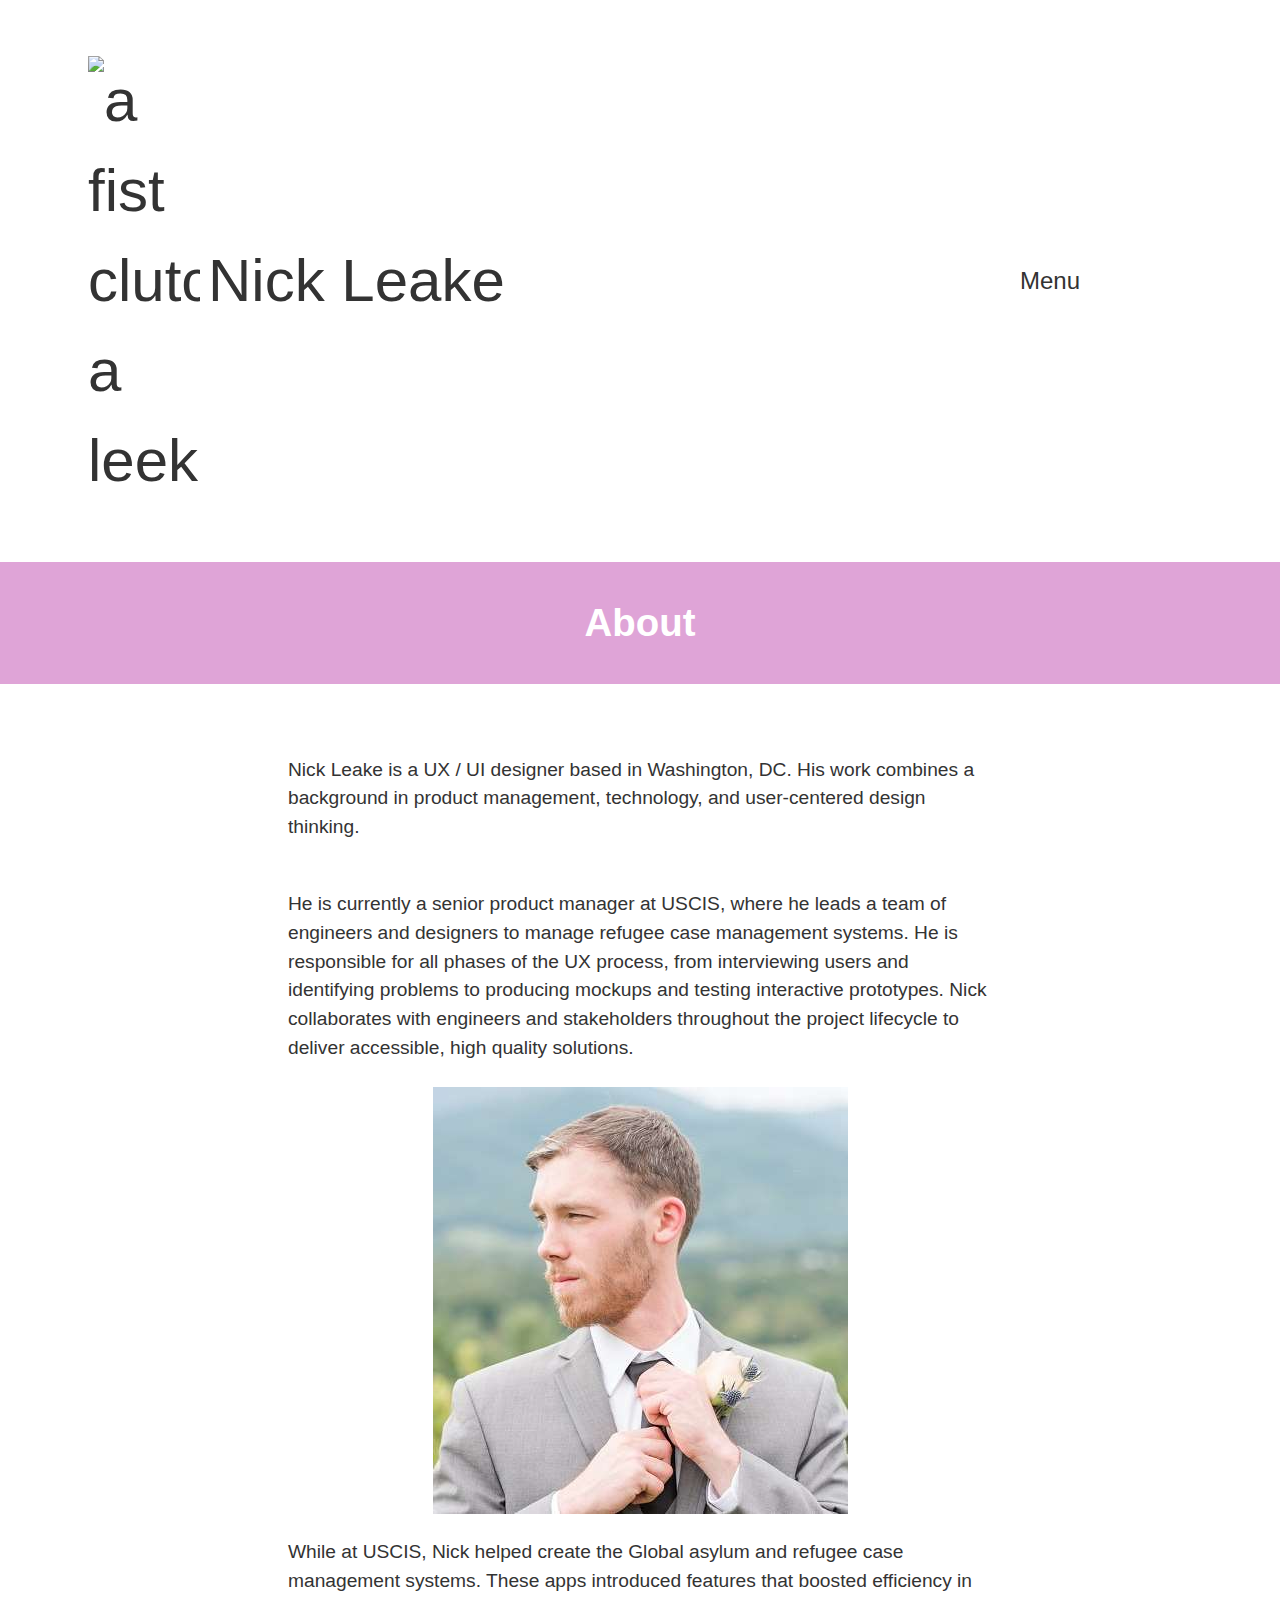
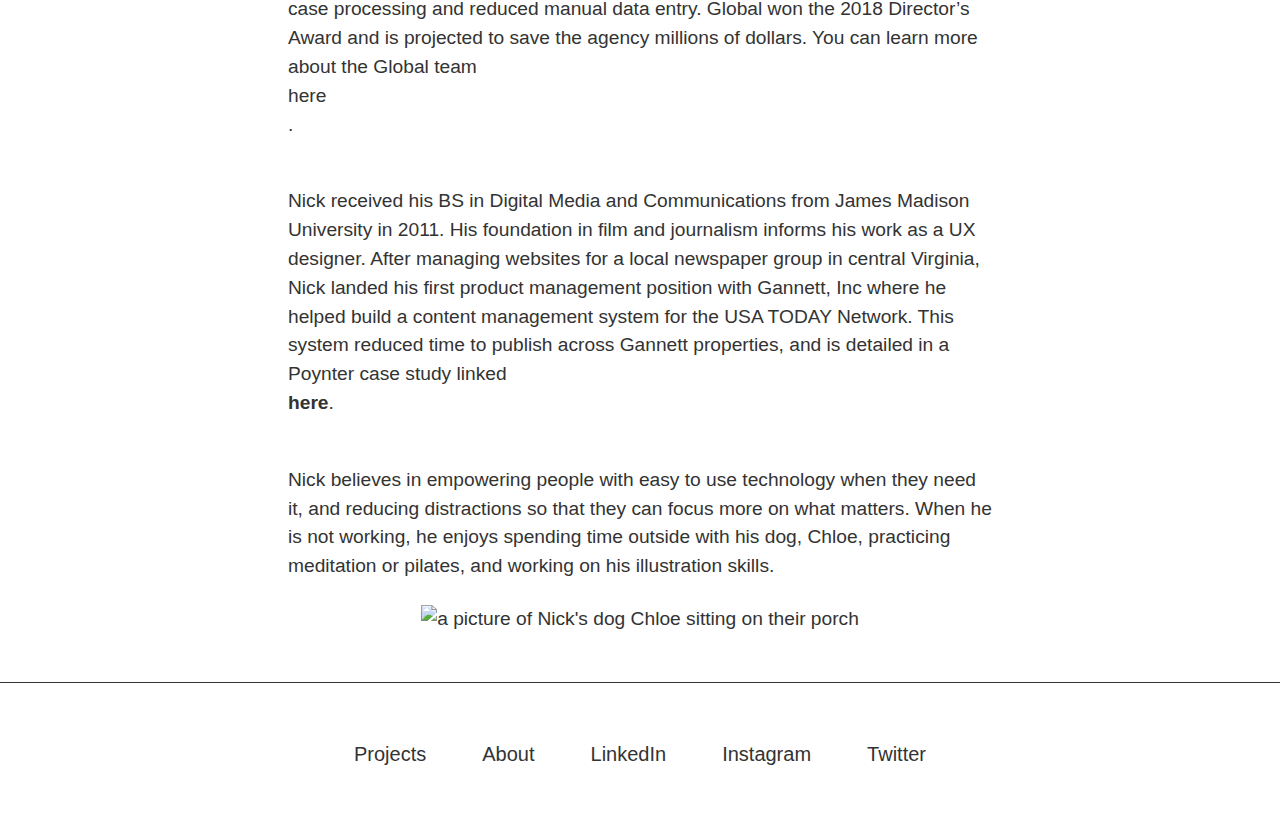
==== about-me.html @ b99ee2f3 "update USCIS experiene with design system figma file, add youtube video of Global team" ====
<html>
  <head>
    <meta charset="UTF-8">
    <meta name="viewport" content="width=device-width, initial-scale=1.0">    <link href="css/style.css" rel="stylesheet">
    <title>Nick Leake: About</title>
  </head>
  <body>
    <nav class="nav">
      <a href="index.html" class="nav__logo"> <img src="images/leek_logo.svg" alt="a fist clutching a leek" id="logo">Nick Leake</a>
      <a href="menu.html" class="menu__link">Menu</a></li>
    </nav>
    <div class="container">
      <h1>About</h1>
      <p class="intro">Nick Leake is a UX / UI designer based in Washington, DC. His work combines a background in product management, technology, and user-centered design thinking.</p>
      <p>He is currently a senior product manager at USCIS, where he leads a team of engineers and designers to manage refugee case management systems. He is responsible for all phases of the UX process, from interviewing users and identifying problems to producing mockups and testing interactive prototypes. Nick collaborates with engineers and stakeholders throughout the project lifecycle to deliver accessible, high quality solutions. </p>
      <div class="project_image"><img src="images/leek.jpg" alt="a photo of Nick on his wedding day."></div>     
      <p>While at USCIS, Nick helped create the Global asylum and refugee case management systems. These apps introduced features that boosted efficiency in case processing and reduced manual data entry. Global won the 2018 Director’s Award and is projected to save the agency millions of dollars. You can learn more about the Global team <a href="https://youtu.be/zfcSZaoCizs">here</a>.</p>
      <p>Nick received his BS in Digital Media and Communications from James Madison University in 2011. His foundation in film and journalism informs his work as a UX designer. After managing websites for a local newspaper group in central Virginia, Nick landed his first product management position with Gannett, Inc where he helped build a content management system for the USA TODAY Network. This system reduced time to publish across Gannett properties, and is detailed in a Poynter case study linked <a href="https://www.poynter.org/reporting-editing/2014/case-study-gannetts-monumental-task-a-content-management-system-for-all/"><strong>here</strong>.</a></p>
      <p>Nick believes in empowering people with easy to use technology when they need it, and reducing distractions so that they can focus more on what matters. When he is not working, he enjoys spending time outside with his dog, Chloe, practicing meditation or pilates, and working on his illustration skills.</p>
      <div class="project_image"><img src="images/chloe.jpg" alt="a picture of Nick's dog Chloe sitting on their porch"></div>
    </div>
        <footer>
          <ul class=footer__nav>
            <li class="footer__link"><a href="projects.html">Projects</a></li>
            <li class="footer__link"><a href="about-me.html">About</a></li>
            <li class="footer__link"><a href="https://www.linkedin.com/in/nickleake/">LinkedIn</a></li>
            <li class="footer__link"><a href="https://www.instagram.com/nleake/">Instagram</a></li>
            <li class="footer__link"><a href="https://twitter.com/nick_leake">Twitter</a></li>
          </ul>
        </footer>
  </body>
</html>
---- css/style.css ----
* {
  box-sizing: border-box;
  margin: 0;
  padding: 0;
}
body {
  font-family: 'Work Sans', arial, sans-serif;
  line-height: 1.5;
  color: #333333;
}
a { 
  text-decoration: none;
  color: #333;
  display: block;
}
img{
  display:block;
  max-width: 100%;
}

/* Navigation */
.nav {
  font-family: Futura, Arial, Helvetica, sans-serif;
  padding: 3rem 5rem;
  display: flex;
  align-items: center;
  justify-content: space-between;
}
.menu__link {
  font-size: 1.5rem;
  list-style-type: none;
  padding-right: 5em; 
}
.menu__link:hover {
  color: #DFA4D7;
  text-decoration: underline;
}
.nav__logo {
  font-size: 3.75rem;
  display: flex;
  align-items: center;
}
#logo {
  max-width: 8rem;
  padding: .5rem;
}
/* Banner Styles */
.banner {
  display: flex;
  flex-wrap: wrap-reverse;
  justify-content: space-around;
  align-items: center;
  background-color: #DFA4D7;
  font-size: 1.25rem;
}
.banner__photo { 
  max-width: 50%;
}
.banner_photo > img {
  border-radius: 15px;
}
.banner__intro {
  margin: 3em 0;
  max-width: 35vh;
}
.banner__intro > h1 { 
  font-family: Futura, Arial, Helvetica, sans-serif;
  font-size: 3em;
  letter-spacing: .025em;
  padding-bottom: .5em;
}
.special {
  color: white;
  font-style: italic;
}

/* Banner and Form Buttons */
button { 
  outline: none;
  border: none;
  cursor: pointer;
  position: relative;
  display: block;
  max-width: 300px;
  border-radius: .25em;
  background-color: #2A3141;
  color: white;
  font-size: 16px;
  padding: 1em 2em;
  text-align: center;
  letter-spacing: 2px;
  box-shadow: 0px 3px 4px rgba(0, 0, 0, 0.4); 
}
button:hover { 
  box-shadow: 0px 1px 4px rgba(0, 0, 0, 0.4);
  top: 2px;
}
button:active {
  box-shadow: none;
  top: 6px;
}
.banner__btn { 
  width: 250;
  outline: none;
  border: none;
  cursor: pointer;
  position: relative;
  margin-top: 1.5em;
  border-radius: .25em;
  background-color: #2A3141;
  color: white;
  font-size: 1rem;
  padding: 1em 2em;
  text-align: center;
  letter-spacing: 2px;
  box-shadow: 0px 3px 4px rgba(0, 0, 0, 0.4); 
}
.banner__btn:hover { 
  box-shadow: 0px 1px 4px rgba(0, 0, 0, 0.4);
  top: 2px;
}
.banner__btn:active {
  box-shadow: none;
  top: 6px;
}

/* Project Cards */
.section {
  display: grid;
  place-items: center;
}
.section__header {
  font-size: 3rem;
  padding: 5rem;
}
.card-set {
  display: flex;
  flex-flow: row wrap;
  justify-content: center;
}
article.card {
  margin: 0 3rem 5rem 3rem;
  padding: 1.5rem;
  flex: 0 1 400px;
}
article.card img {
  object-fit: cover;
  max-width: 100%;
  border-radius: 10px;
}
article.card > a:hover {
  color: #DFA4D7;
}
.card__header {
  font-family: 'Futura', Arial, Helvetica, sans-serif;
  font-size: 1.5em;
  font-weight: 300;
  margin: .75em 0;
  text-transform: uppercase;
}

/* Contact Form */
.contact-description > p {
  max-width: 550px;
  padding: 0 5rem;
}
#contactForm {
  display: flex;
  flex-direction: column;
  font-size: 2.5rem;
  margin-top: 5rem;
}

#contactForm > label {
  font-family: Futura, sans-serif;
}

input, textarea {
  background-color: #D4D6D4;
  border-radius: 3px;
  padding: 1em;
  margin-bottom: 2em;
  border: none;
  min-width: 300px;
  max-width: 800px;
  font-family: 'Work Sans', arial, sans-serif;
}

/* Footer */
footer {
  margin-top: 3rem;
  border-top: 1px solid #333;
  display: grid;
  place-items: center;
}
.footer__nav {
  display: flex;
  flex-wrap: wrap;
  font-size: 1em;
}
.footer__nav > li {
  list-style-type: none;
  font-size: 1.25rem;
  padding: 2rem 1.75rem;
  flex: 1 1 auto;
  text-align: left;
}

li > a:hover {
  color: #DFA4D7;
  text-decoration: underline;
}

/* Projects Page */
.grid-section {
  box-shadow: 0px 1px 4px rgba(0, 0, 0, 0.4);
}
.grid-section > h2 {
  background-color: #DFA4D7;
  color: white;
  padding: 2rem 0;
  text-align: center;
  margin-bottom: 5rem;
}
.grid-section > .card-set {
  padding: 0 2rem;
}
.project__image {
  max-width: 95%;
  margin: 2rem 0; 
}

/* Article Page Styles */
.container {
  display: flex;
  flex-direction: column;
  justify-content: center;
  align-items: center;
  font-size: 1.2rem;
}
.container > h1 {
  background-color: #DFA4D7;
  color: white;
  padding: 2rem 0;
  text-align: center;
  margin-bottom: 3rem;
  width: 100%;
}
.container > h2 {
  margin-top: 3rem;
}
.container > p, ul {
  padding: 1.5rem 3rem;
  max-width: 800px;
}
.project-details > li {
  list-style-type: none;
  padding:1.2em 0;
}
.my-role {
  background-color: #DFA4D7;
  color: white;
  border-radius: 10px;
  margin-top: .5rem;
  font-family: Futura, sans-serif;
  box-shadow: 0px 1px 4px rgba(0, 0, 0, 0.4);
  padding: 3rem;
}
.my-role > li {
  padding: .75em 0;
}
.project-nav {
  align-self: flex-end;
  color: #2A3141;
  text-decoration: underline;
  margin: 4em 25vw;
}
.active {
  border-bottom: 6px solid #DFA4D7;
}

/* MENU */
#menu {
  max-width: 33em;
  margin: 0 auto;
  padding: 1em;
  font-size: 1.5em;
}
.menu > li {
  padding-bottom: 1rem;
}
.screen-reader-text {
  border: 0;
  clip: rect(1px,1px,1px,1px);
  clip-path: inset(50%);
  height: 1px;
  margin: -1px;
  overflow: hidden;
  padding: 0;
  position: absolute !important;
  width: 1px;
  word-wrap: normal !important;
}

/* MEDIA QUERIES */
@media (max-width: 700px) {
  .container {
    padding: 0;
  }
  .container > p, ul {
    max-width: 90%;
  }
  #cat {
    padding-top: 2rem;
  }
}
@media (max-width: 600px) {
  .nav {
    padding: 2rem;
  }
  .nav__logo {
    font-size: 1.8rem;
  }
  .menu__link {
    font-size: 1rem;
    position: relative;
    padding: 0;
    align-self: flex-start;
  }
  .banner__photo { 
    max-width: 80%;
  }
}
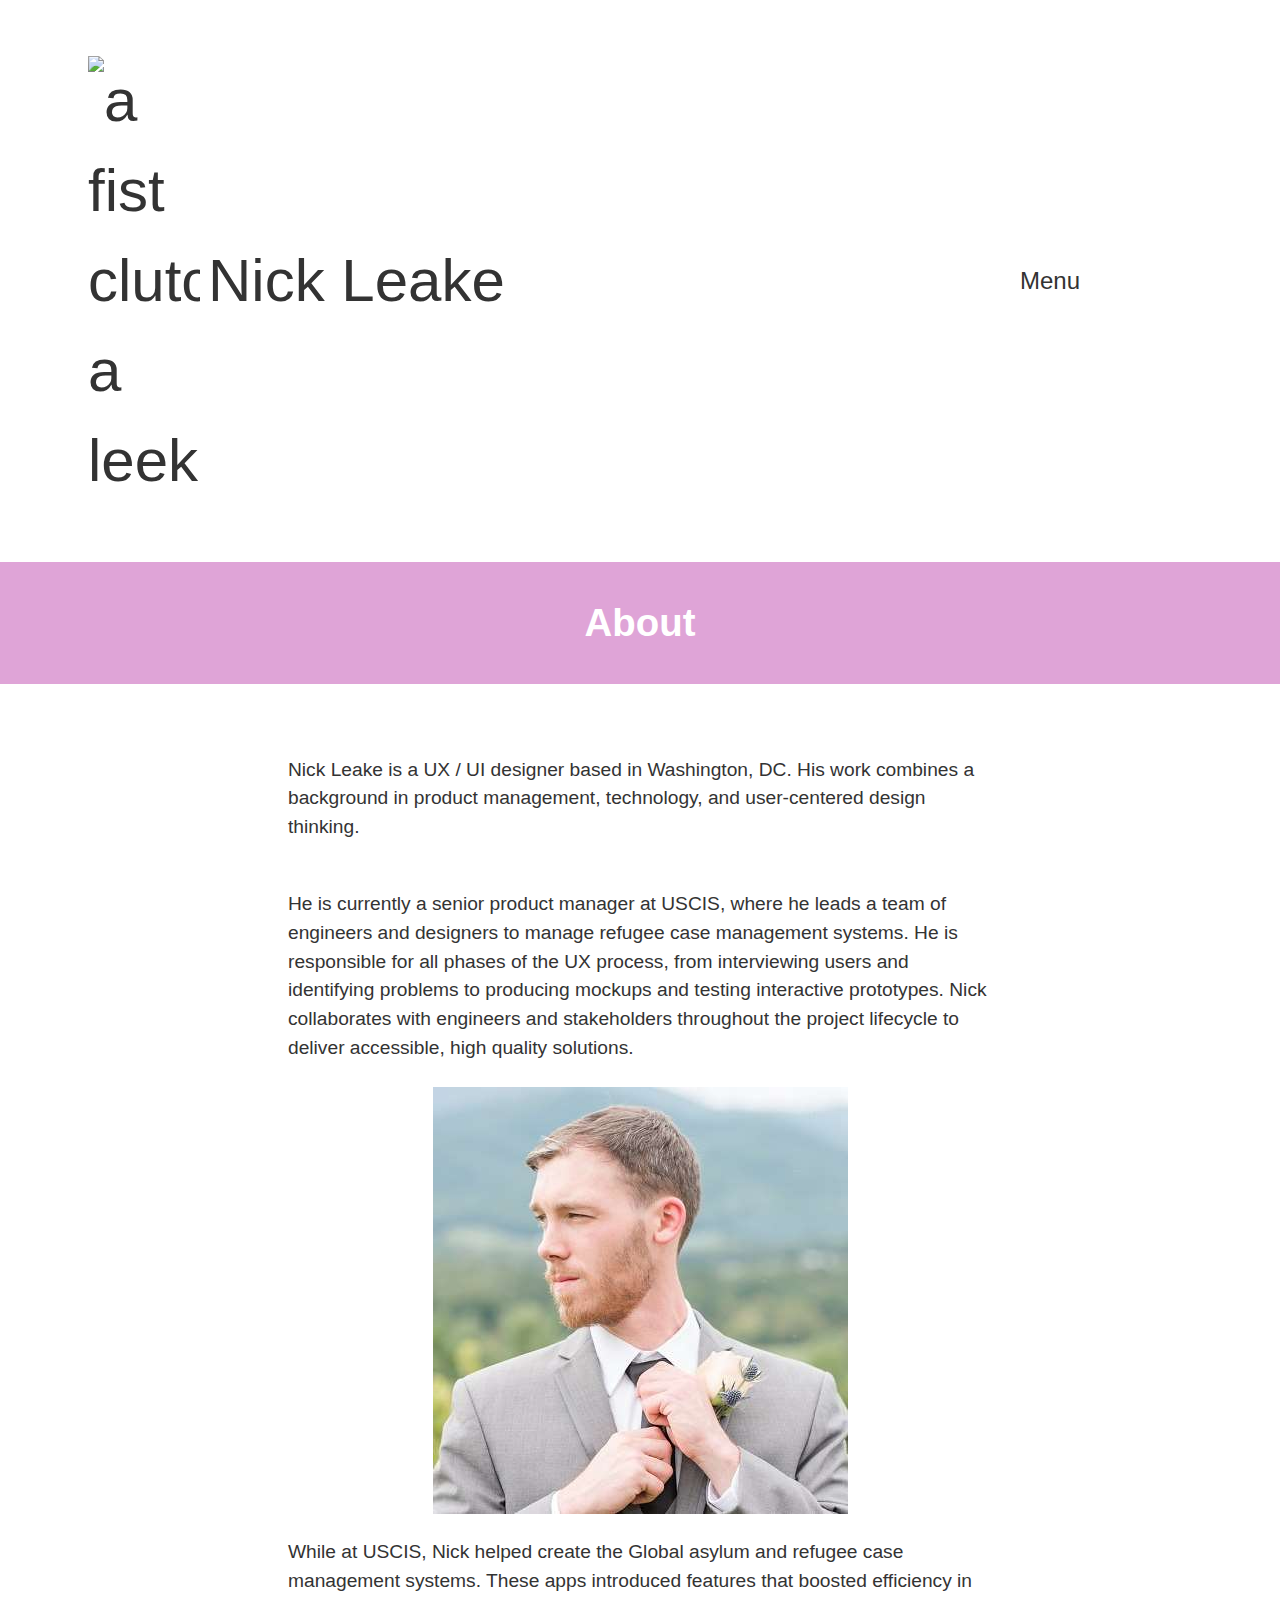
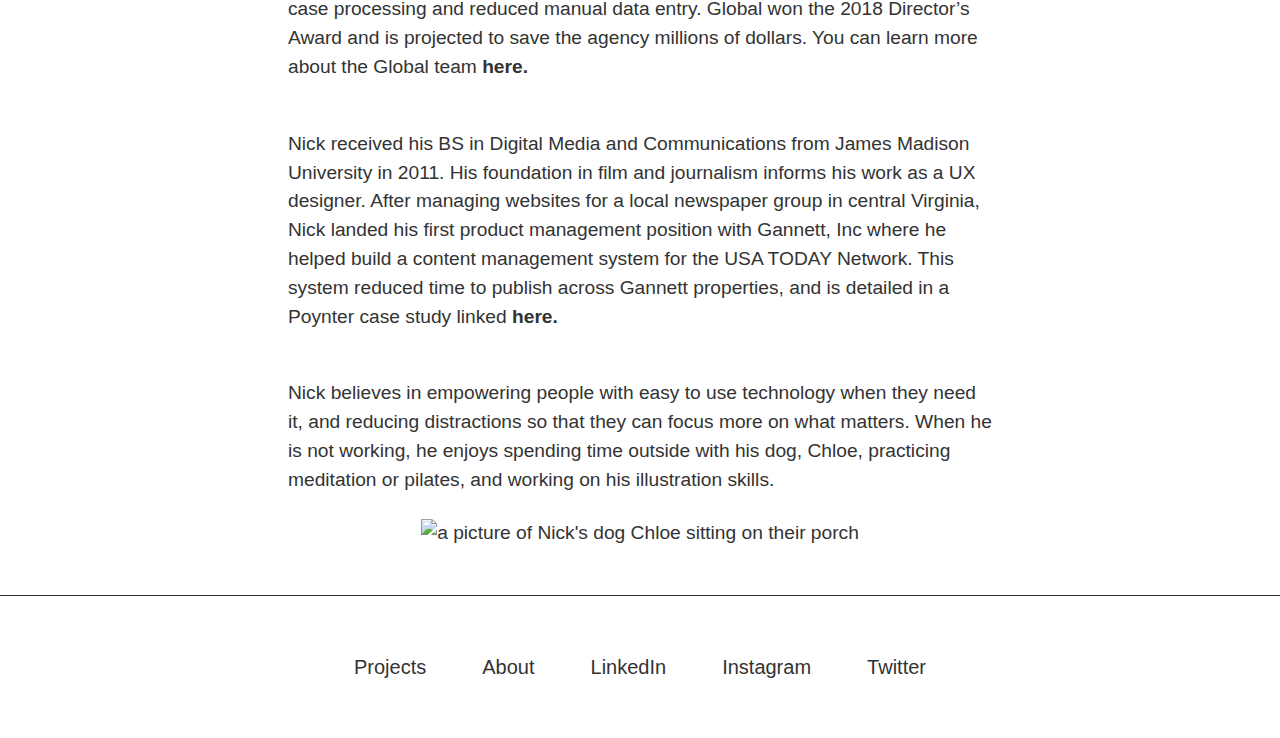
==== commit 1ba95ca6: "update with figma embeds" ====
--- a/about-me.html
+++ b/about-me.html
@@ -14,8 +14,8 @@
       <p class="intro">Nick Leake is a UX / UI designer based in Washington, DC. His work combines a background in product management, technology, and user-centered design thinking.</p>
       <p>He is currently a senior product manager at USCIS, where he leads a team of engineers and designers to manage refugee case management systems. He is responsible for all phases of the UX process, from interviewing users and identifying problems to producing mockups and testing interactive prototypes. Nick collaborates with engineers and stakeholders throughout the project lifecycle to deliver accessible, high quality solutions. </p>
       <div class="project_image"><img src="images/leek.jpg" alt="a photo of Nick on his wedding day."></div>     
-      <p>While at USCIS, Nick helped create the Global asylum and refugee case management systems. These apps introduced features that boosted efficiency in case processing and reduced manual data entry. Global won the 2018 Director’s Award and is projected to save the agency millions of dollars. You can learn more about the Global team <a href="https://youtu.be/zfcSZaoCizs">here</a>.</p>
-      <p>Nick received his BS in Digital Media and Communications from James Madison University in 2011. His foundation in film and journalism informs his work as a UX designer. After managing websites for a local newspaper group in central Virginia, Nick landed his first product management position with Gannett, Inc where he helped build a content management system for the USA TODAY Network. This system reduced time to publish across Gannett properties, and is detailed in a Poynter case study linked <a href="https://www.poynter.org/reporting-editing/2014/case-study-gannetts-monumental-task-a-content-management-system-for-all/"><strong>here</strong>.</a></p>
+      <p>While at USCIS, Nick helped create the Global asylum and refugee case management systems. These apps introduced features that boosted efficiency in case processing and reduced manual data entry. Global won the 2018 Director’s Award and is projected to save the agency millions of dollars. You can learn more about the Global team <a href="https://youtu.be/zfcSZaoCizs"><strong>here.</strong></a></p>
+      <p>Nick received his BS in Digital Media and Communications from James Madison University in 2011. His foundation in film and journalism informs his work as a UX designer. After managing websites for a local newspaper group in central Virginia, Nick landed his first product management position with Gannett, Inc where he helped build a content management system for the USA TODAY Network. This system reduced time to publish across Gannett properties, and is detailed in a Poynter case study linked <a href="https://www.poynter.org/reporting-editing/2014/case-study-gannetts-monumental-task-a-content-management-system-for-all/"><strong>here.</strong></a></p>
       <p>Nick believes in empowering people with easy to use technology when they need it, and reducing distractions so that they can focus more on what matters. When he is not working, he enjoys spending time outside with his dog, Chloe, practicing meditation or pilates, and working on his illustration skills.</p>
       <div class="project_image"><img src="images/chloe.jpg" alt="a picture of Nick's dog Chloe sitting on their porch"></div>
     </div>
--- a/css/style.css
+++ b/css/style.css
@@ -11,7 +11,6 @@
 a { 
   text-decoration: none;
   color: #333;
-  display: block;
 }
 img{
   display:block;
@@ -75,6 +74,10 @@
 }
 
 /* Banner and Form Buttons */
+.btn {
+  display: block;
+  margin-top: 1.25rem;
+}
 button { 
   outline: none;
   border: none;
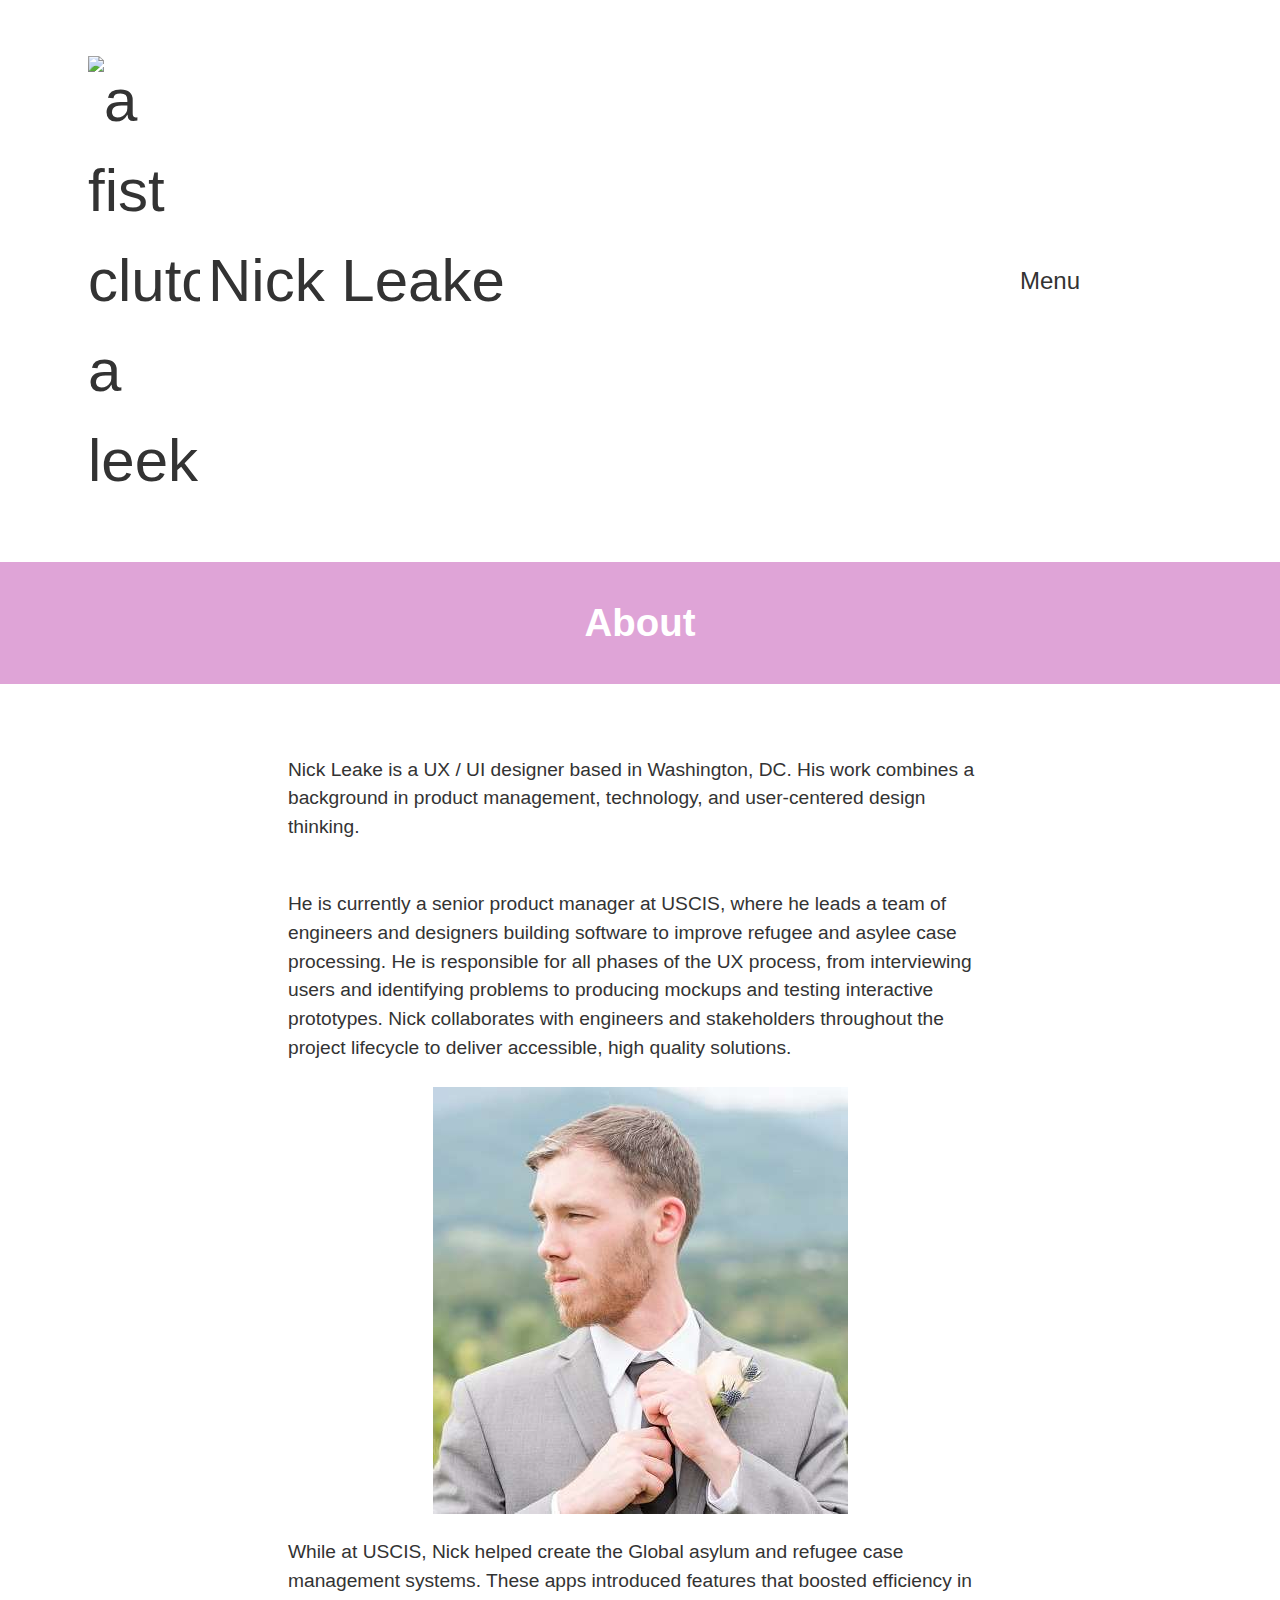
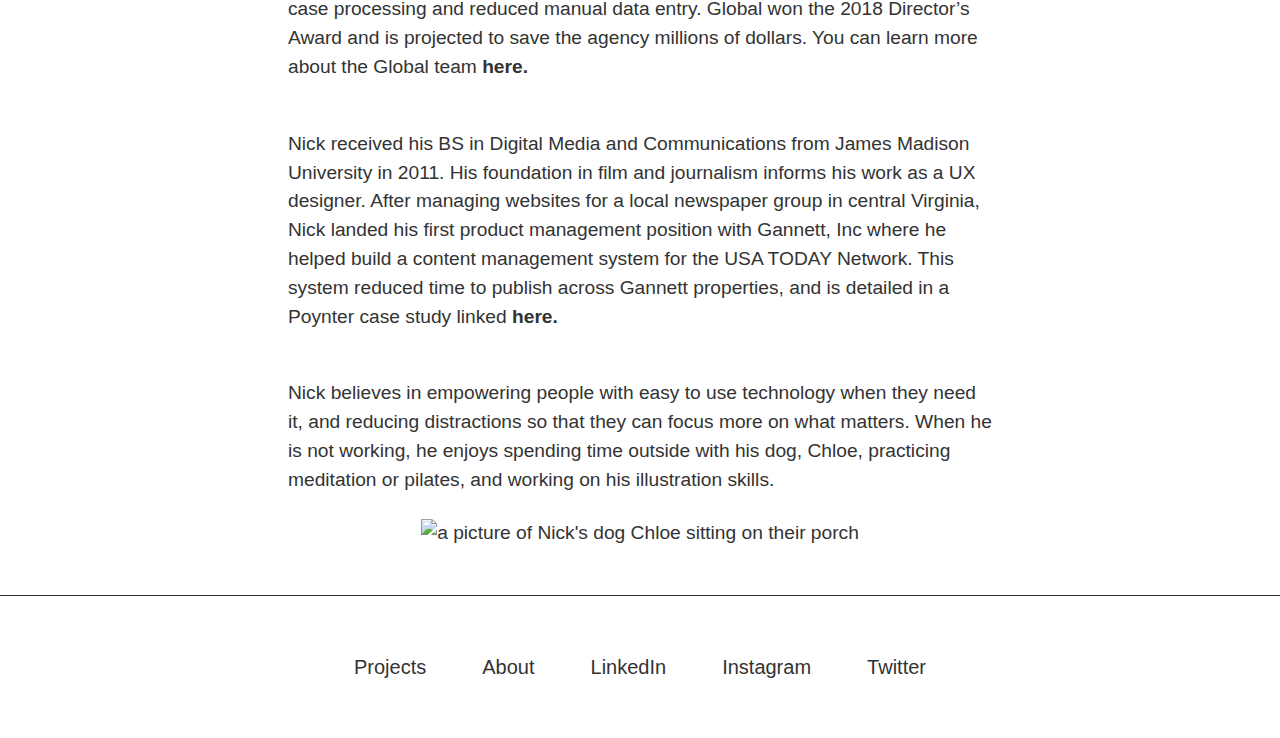
==== commit efb490c3: "update about me and usatoday body text" ====
--- a/about-me.html
+++ b/about-me.html
@@ -12,7 +12,7 @@
     <div class="container">
       <h1>About</h1>
       <p class="intro">Nick Leake is a UX / UI designer based in Washington, DC. His work combines a background in product management, technology, and user-centered design thinking.</p>
-      <p>He is currently a senior product manager at USCIS, where he leads a team of engineers and designers to manage refugee case management systems. He is responsible for all phases of the UX process, from interviewing users and identifying problems to producing mockups and testing interactive prototypes. Nick collaborates with engineers and stakeholders throughout the project lifecycle to deliver accessible, high quality solutions. </p>
+      <p>He is currently a senior product manager at USCIS, where he leads a team of engineers and designers building software to improve refugee and asylee case processing. He is responsible for all phases of the UX process, from interviewing users and identifying problems to producing mockups and testing interactive prototypes. Nick collaborates with engineers and stakeholders throughout the project lifecycle to deliver accessible, high quality solutions. </p>
       <div class="project_image"><img src="images/leek.jpg" alt="a photo of Nick on his wedding day."></div>     
       <p>While at USCIS, Nick helped create the Global asylum and refugee case management systems. These apps introduced features that boosted efficiency in case processing and reduced manual data entry. Global won the 2018 Director’s Award and is projected to save the agency millions of dollars. You can learn more about the Global team <a href="https://youtu.be/zfcSZaoCizs"><strong>here.</strong></a></p>
       <p>Nick received his BS in Digital Media and Communications from James Madison University in 2011. His foundation in film and journalism informs his work as a UX designer. After managing websites for a local newspaper group in central Virginia, Nick landed his first product management position with Gannett, Inc where he helped build a content management system for the USA TODAY Network. This system reduced time to publish across Gannett properties, and is detailed in a Poynter case study linked <a href="https://www.poynter.org/reporting-editing/2014/case-study-gannetts-monumental-task-a-content-management-system-for-all/"><strong>here.</strong></a></p>
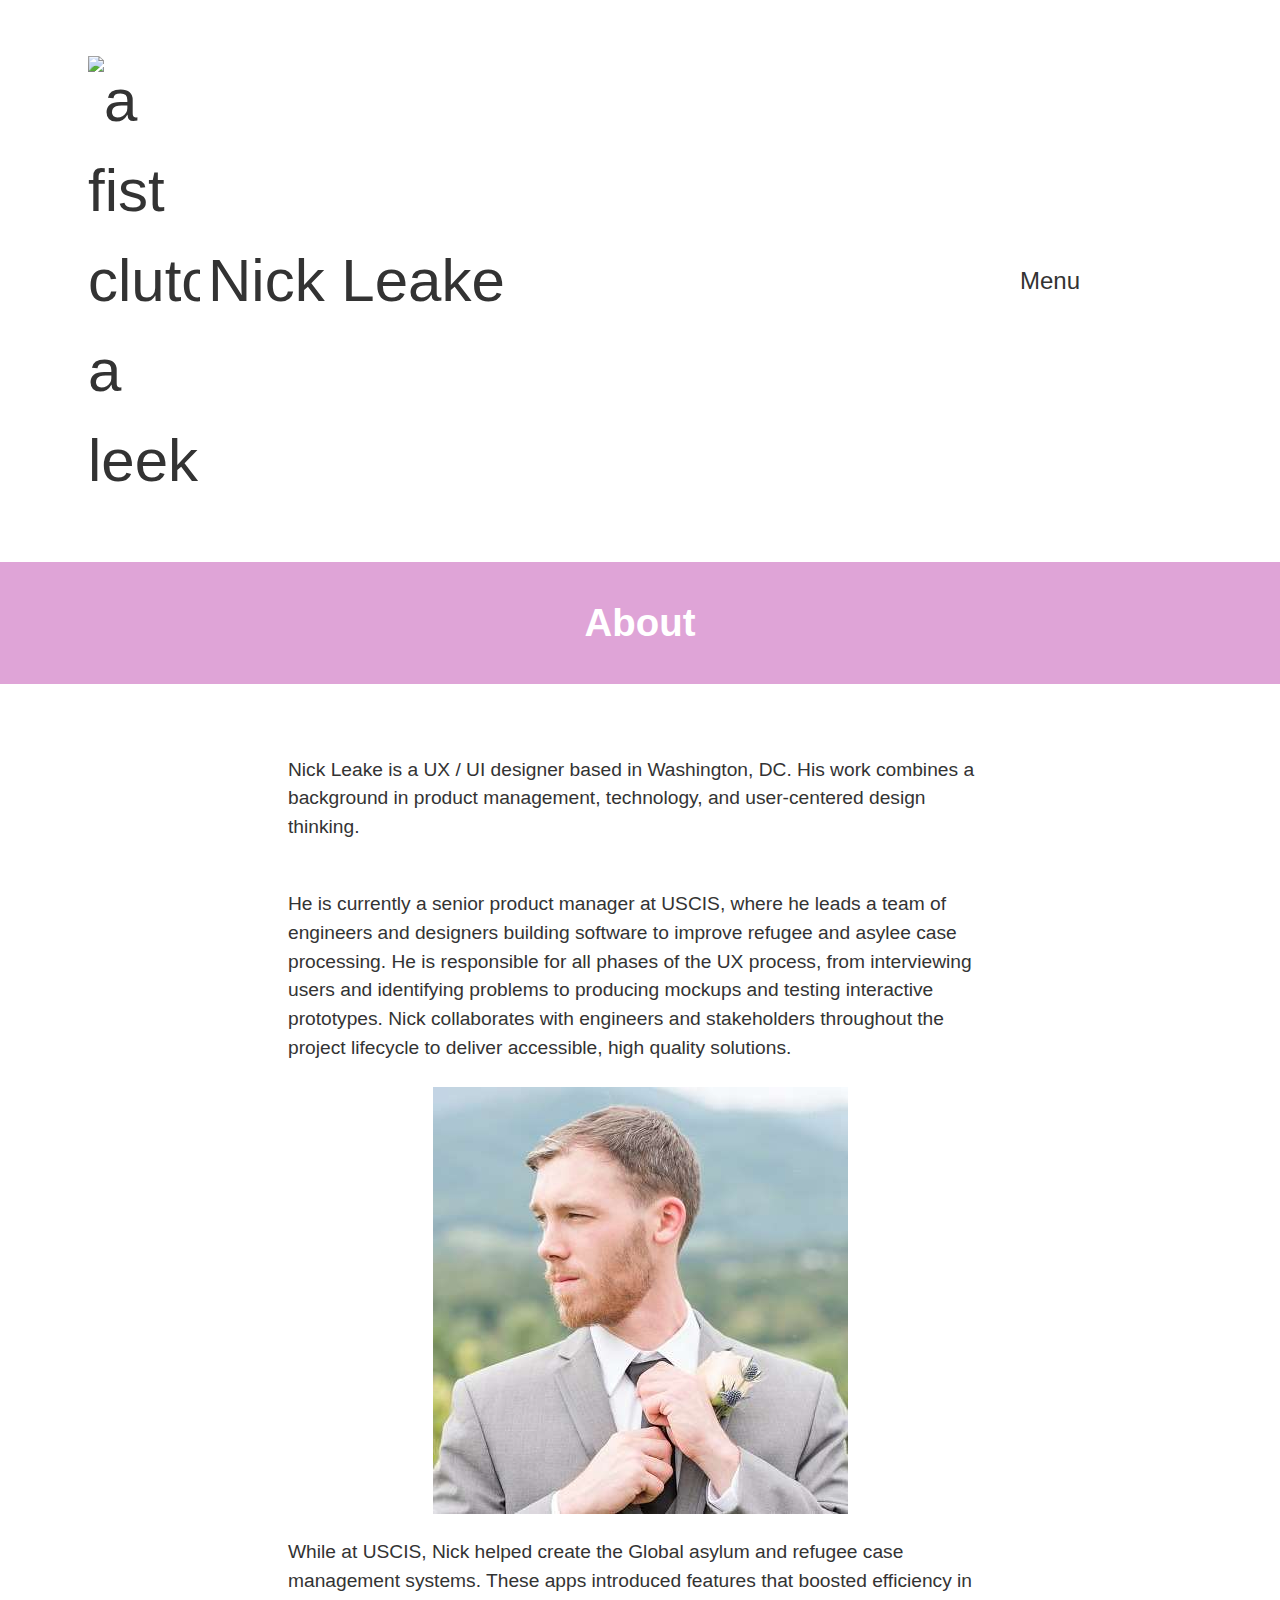
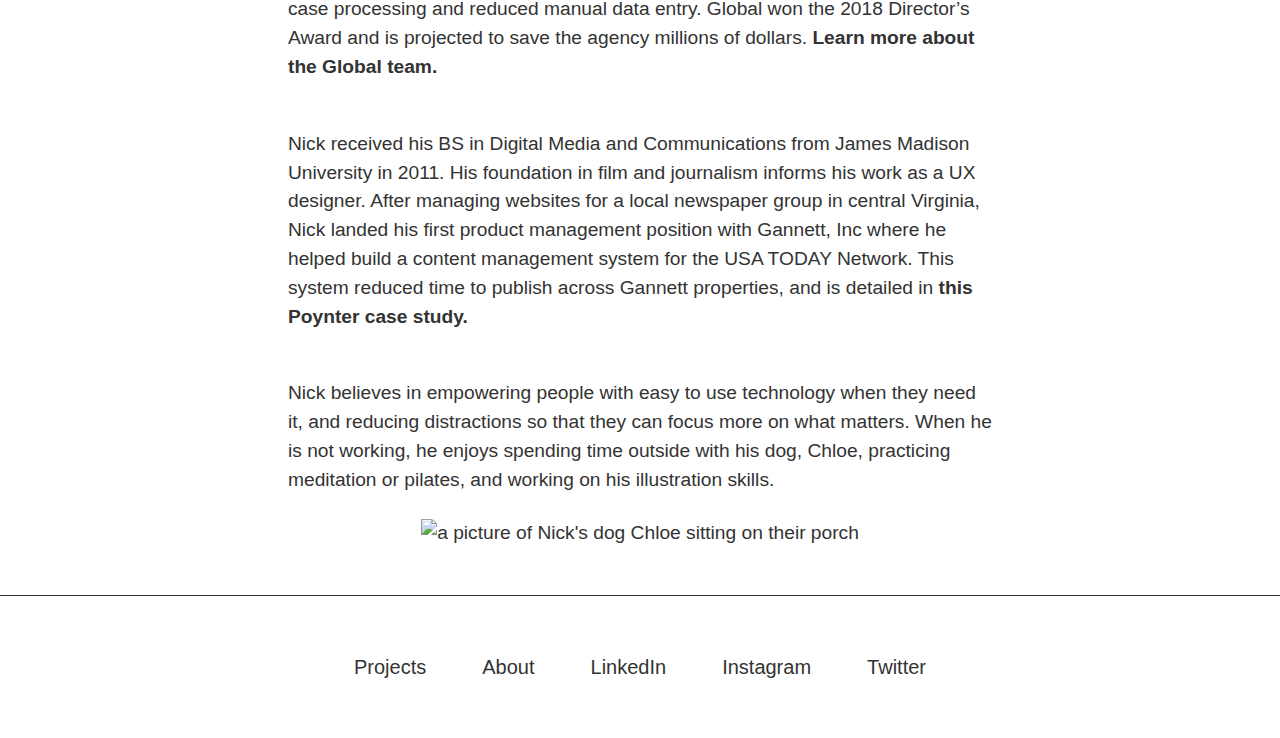
==== commit d034c2a5: "update links on about me to be more accessible." ====
--- a/about-me.html
+++ b/about-me.html
@@ -14,8 +14,8 @@
       <p class="intro">Nick Leake is a UX / UI designer based in Washington, DC. His work combines a background in product management, technology, and user-centered design thinking.</p>
       <p>He is currently a senior product manager at USCIS, where he leads a team of engineers and designers building software to improve refugee and asylee case processing. He is responsible for all phases of the UX process, from interviewing users and identifying problems to producing mockups and testing interactive prototypes. Nick collaborates with engineers and stakeholders throughout the project lifecycle to deliver accessible, high quality solutions. </p>
       <div class="project_image"><img src="images/leek.jpg" alt="a photo of Nick on his wedding day."></div>     
-      <p>While at USCIS, Nick helped create the Global asylum and refugee case management systems. These apps introduced features that boosted efficiency in case processing and reduced manual data entry. Global won the 2018 Director’s Award and is projected to save the agency millions of dollars. You can learn more about the Global team <a href="https://youtu.be/zfcSZaoCizs"><strong>here.</strong></a></p>
-      <p>Nick received his BS in Digital Media and Communications from James Madison University in 2011. His foundation in film and journalism informs his work as a UX designer. After managing websites for a local newspaper group in central Virginia, Nick landed his first product management position with Gannett, Inc where he helped build a content management system for the USA TODAY Network. This system reduced time to publish across Gannett properties, and is detailed in a Poynter case study linked <a href="https://www.poynter.org/reporting-editing/2014/case-study-gannetts-monumental-task-a-content-management-system-for-all/"><strong>here.</strong></a></p>
+      <p>While at USCIS, Nick helped create the Global asylum and refugee case management systems. These apps introduced features that boosted efficiency in case processing and reduced manual data entry. Global won the 2018 Director’s Award and is projected to save the agency millions of dollars. <a href="https://youtu.be/zfcSZaoCizs"><strong>Learn more about the Global team.</strong></a></p>
+      <p>Nick received his BS in Digital Media and Communications from James Madison University in 2011. His foundation in film and journalism informs his work as a UX designer. After managing websites for a local newspaper group in central Virginia, Nick landed his first product management position with Gannett, Inc where he helped build a content management system for the USA TODAY Network. This system reduced time to publish across Gannett properties, and is detailed in <a href="https://www.poynter.org/reporting-editing/2014/case-study-gannetts-monumental-task-a-content-management-system-for-all/"><strong>this Poynter case study.</strong></a></p>
       <p>Nick believes in empowering people with easy to use technology when they need it, and reducing distractions so that they can focus more on what matters. When he is not working, he enjoys spending time outside with his dog, Chloe, practicing meditation or pilates, and working on his illustration skills.</p>
       <div class="project_image"><img src="images/chloe.jpg" alt="a picture of Nick's dog Chloe sitting on their porch"></div>
     </div>
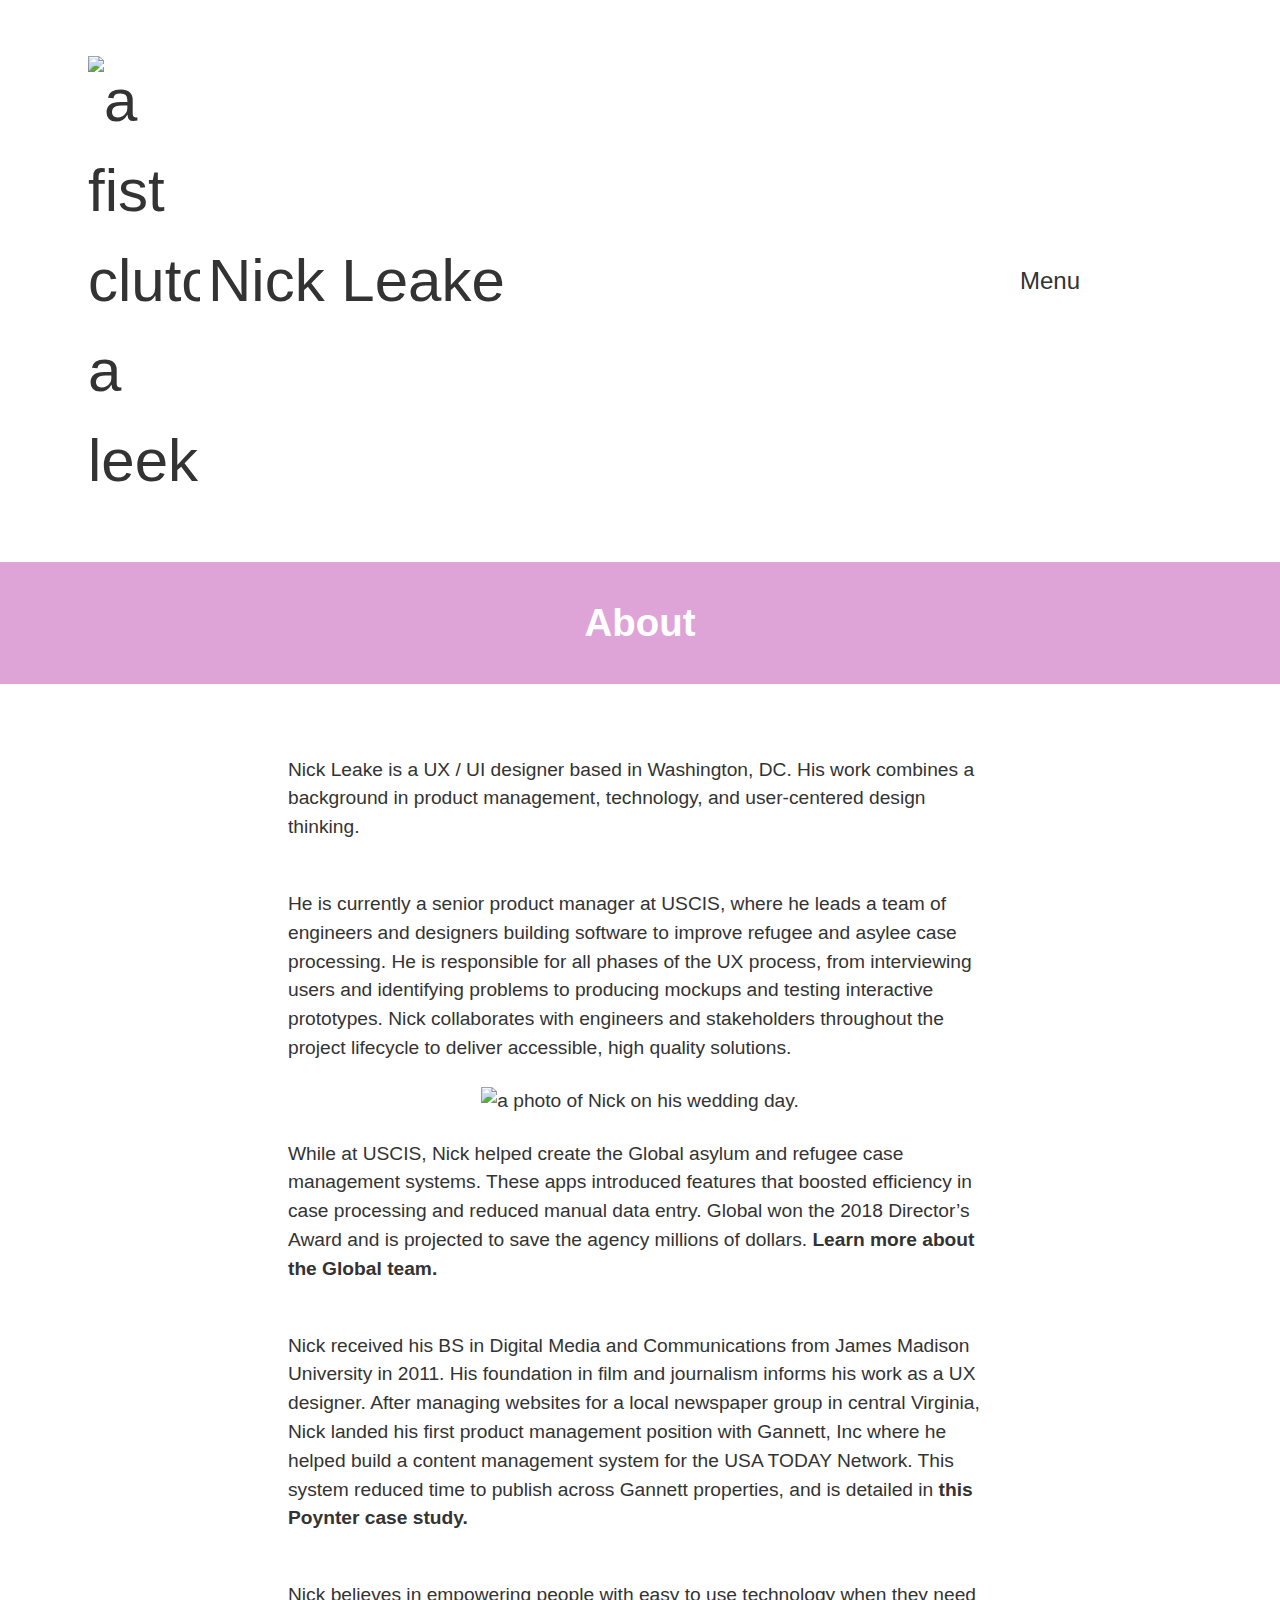
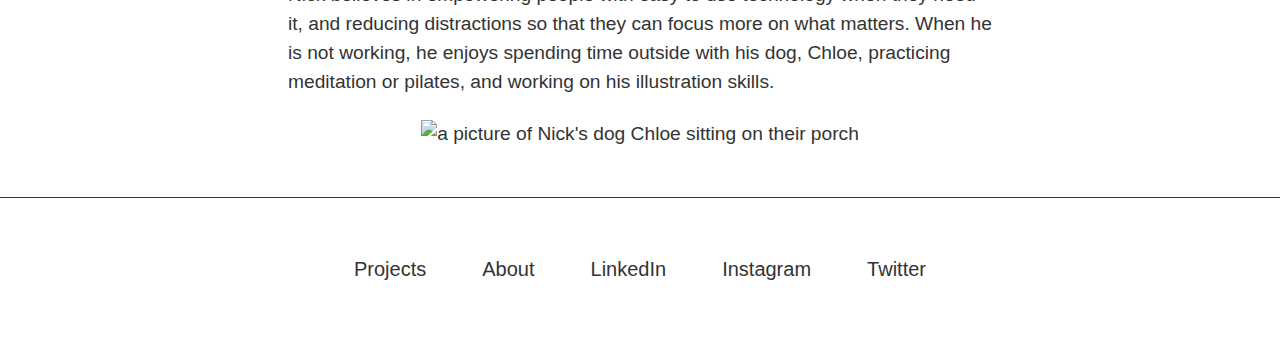
==== commit 41727498: "minified images and added yattapp concept" ====
--- a/about-me.html
+++ b/about-me.html
@@ -13,11 +13,11 @@
       <h1>About</h1>
       <p class="intro">Nick Leake is a UX / UI designer based in Washington, DC. His work combines a background in product management, technology, and user-centered design thinking.</p>
       <p>He is currently a senior product manager at USCIS, where he leads a team of engineers and designers building software to improve refugee and asylee case processing. He is responsible for all phases of the UX process, from interviewing users and identifying problems to producing mockups and testing interactive prototypes. Nick collaborates with engineers and stakeholders throughout the project lifecycle to deliver accessible, high quality solutions. </p>
-      <div class="project_image"><img src="images/leek.jpg" alt="a photo of Nick on his wedding day."></div>     
+      <div class="project_image"><img src="images/leek-min.jpg" alt="a photo of Nick on his wedding day."></div>     
       <p>While at USCIS, Nick helped create the Global asylum and refugee case management systems. These apps introduced features that boosted efficiency in case processing and reduced manual data entry. Global won the 2018 Director’s Award and is projected to save the agency millions of dollars. <a href="https://youtu.be/zfcSZaoCizs"><strong>Learn more about the Global team.</strong></a></p>
       <p>Nick received his BS in Digital Media and Communications from James Madison University in 2011. His foundation in film and journalism informs his work as a UX designer. After managing websites for a local newspaper group in central Virginia, Nick landed his first product management position with Gannett, Inc where he helped build a content management system for the USA TODAY Network. This system reduced time to publish across Gannett properties, and is detailed in <a href="https://www.poynter.org/reporting-editing/2014/case-study-gannetts-monumental-task-a-content-management-system-for-all/"><strong>this Poynter case study.</strong></a></p>
       <p>Nick believes in empowering people with easy to use technology when they need it, and reducing distractions so that they can focus more on what matters. When he is not working, he enjoys spending time outside with his dog, Chloe, practicing meditation or pilates, and working on his illustration skills.</p>
-      <div class="project_image"><img src="images/chloe.jpg" alt="a picture of Nick's dog Chloe sitting on their porch"></div>
+      <div class="project_image"><img src="images/chloe-min.jpg" alt="a picture of Nick's dog Chloe sitting on their porch"></div>
     </div>
         <footer>
           <ul class=footer__nav>
--- a/css/style.css
+++ b/css/style.css
@@ -76,7 +76,7 @@
 /* Banner and Form Buttons */
 .btn {
   display: block;
-  margin-top: 1.25rem;
+  margin-top: 4rem;
 }
 button { 
   outline: none;
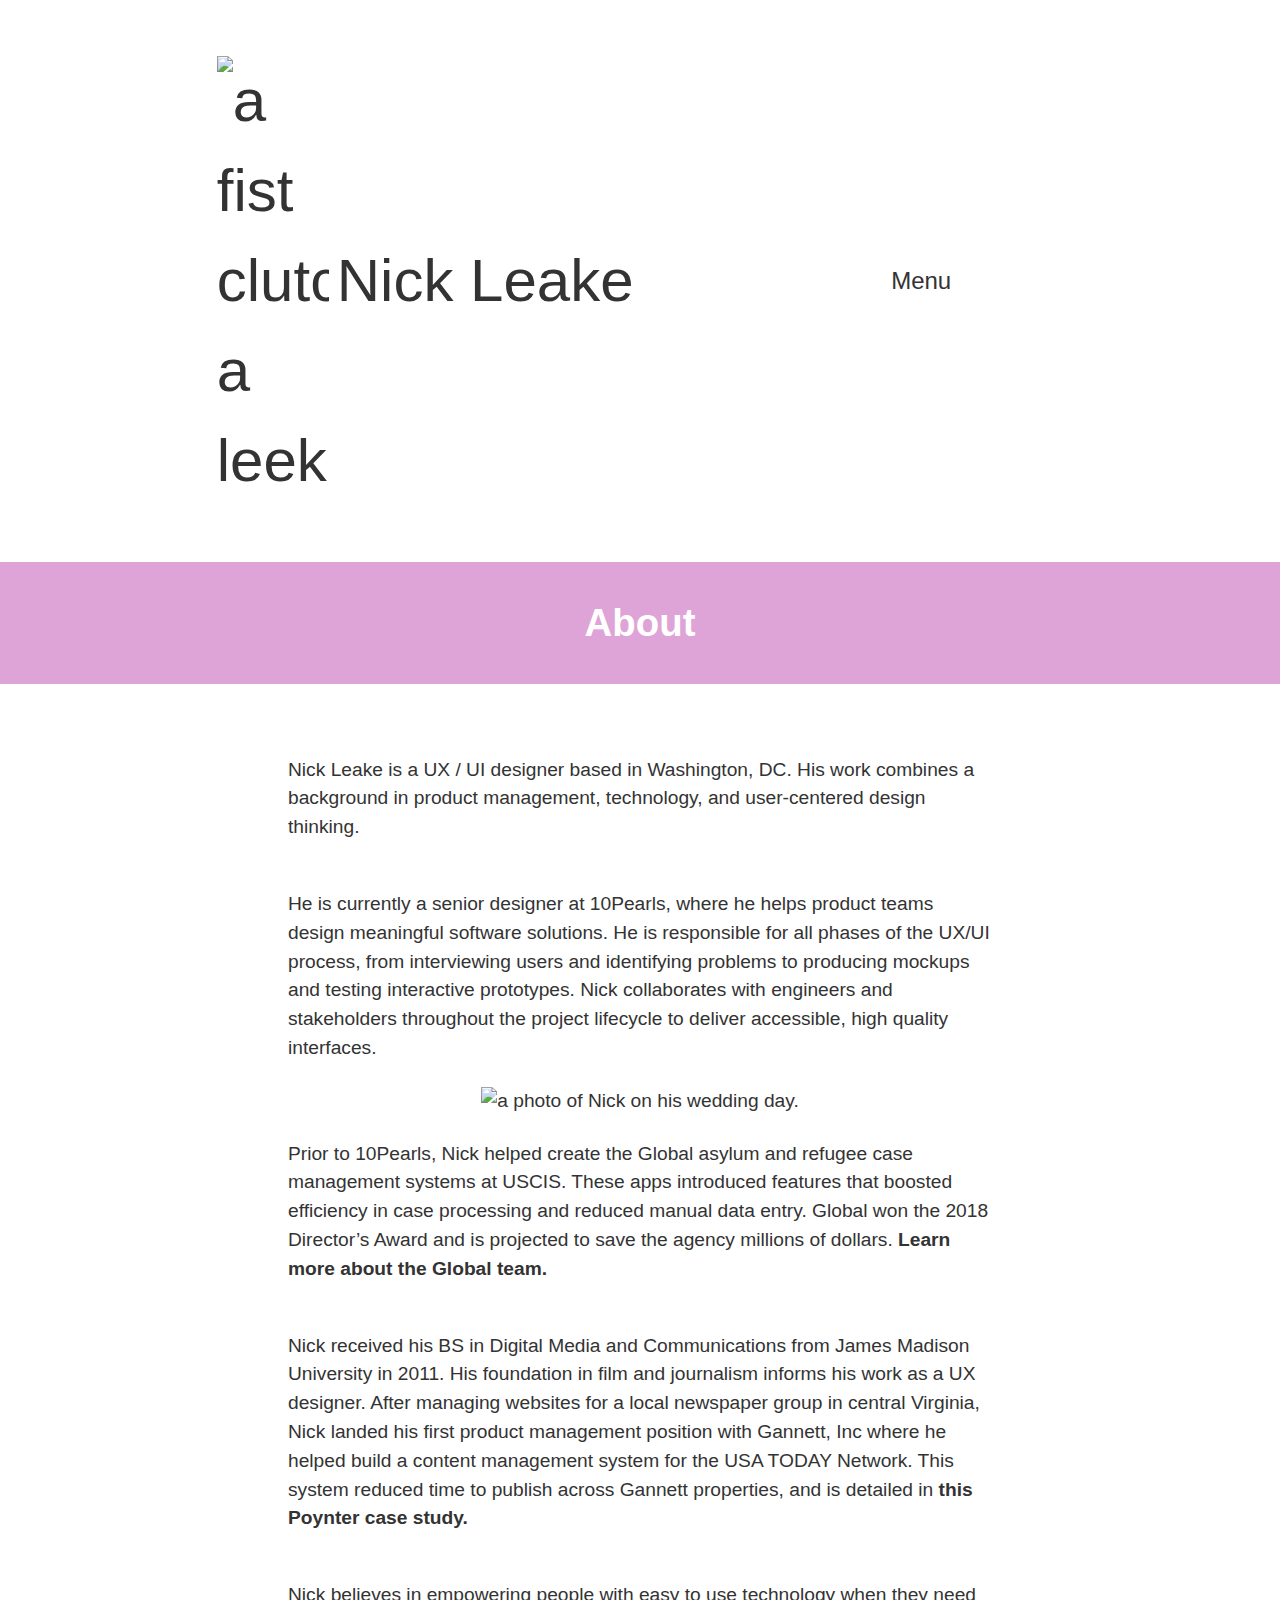
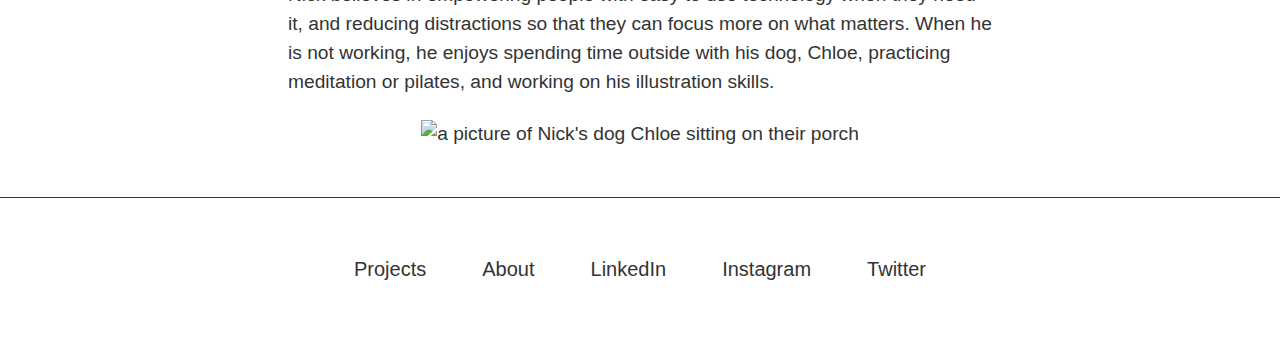
==== commit 6c973fdf: "update site for job change and add updated analytics global ta" ====
--- a/about-me.html
+++ b/about-me.html
@@ -1,5 +1,14 @@
 <html>
   <head>
+        <!-- Global site tag (gtag.js) - Google Analytics -->
+        <script async src="https://www.googletagmanager.com/gtag/js?id=UA-93178309-1"></script>
+        <script>
+          window.dataLayer = window.dataLayer || [];
+          function gtag(){dataLayer.push(arguments);}
+          gtag('js', new Date());
+    
+          gtag('config', 'UA-93178309-1');
+        </script>
     <meta charset="UTF-8">
     <meta name="viewport" content="width=device-width, initial-scale=1.0">    <link href="css/style.css" rel="stylesheet">
     <title>Nick Leake: About</title>
@@ -12,9 +21,9 @@
     <div class="container">
       <h1>About</h1>
       <p class="intro">Nick Leake is a UX / UI designer based in Washington, DC. His work combines a background in product management, technology, and user-centered design thinking.</p>
-      <p>He is currently a senior product manager at USCIS, where he leads a team of engineers and designers building software to improve refugee and asylee case processing. He is responsible for all phases of the UX process, from interviewing users and identifying problems to producing mockups and testing interactive prototypes. Nick collaborates with engineers and stakeholders throughout the project lifecycle to deliver accessible, high quality solutions. </p>
+      <p>He is currently a senior designer at 10Pearls, where he helps product teams design meaningful software solutions. He is responsible for all phases of the UX/UI process, from interviewing users and identifying problems to producing mockups and testing interactive prototypes. Nick collaborates with engineers and stakeholders throughout the project lifecycle to deliver accessible, high quality interfaces. </p>
       <div class="project_image"><img src="images/leek-min.jpg" alt="a photo of Nick on his wedding day."></div>     
-      <p>While at USCIS, Nick helped create the Global asylum and refugee case management systems. These apps introduced features that boosted efficiency in case processing and reduced manual data entry. Global won the 2018 Director’s Award and is projected to save the agency millions of dollars. <a href="https://youtu.be/zfcSZaoCizs"><strong>Learn more about the Global team.</strong></a></p>
+      <p>Prior to 10Pearls, Nick helped create the Global asylum and refugee case management systems at USCIS. These apps introduced features that boosted efficiency in case processing and reduced manual data entry. Global won the 2018 Director’s Award and is projected to save the agency millions of dollars. <a href="https://youtu.be/zfcSZaoCizs"><strong>Learn more about the Global team.</strong></a></p>
       <p>Nick received his BS in Digital Media and Communications from James Madison University in 2011. His foundation in film and journalism informs his work as a UX designer. After managing websites for a local newspaper group in central Virginia, Nick landed his first product management position with Gannett, Inc where he helped build a content management system for the USA TODAY Network. This system reduced time to publish across Gannett properties, and is detailed in <a href="https://www.poynter.org/reporting-editing/2014/case-study-gannetts-monumental-task-a-content-management-system-for-all/"><strong>this Poynter case study.</strong></a></p>
       <p>Nick believes in empowering people with easy to use technology when they need it, and reducing distractions so that they can focus more on what matters. When he is not working, he enjoys spending time outside with his dog, Chloe, practicing meditation or pilates, and working on his illustration skills.</p>
       <div class="project_image"><img src="images/chloe-min.jpg" alt="a picture of Nick's dog Chloe sitting on their porch"></div>
--- a/css/style.css
+++ b/css/style.css
@@ -23,7 +23,7 @@
   padding: 3rem 5rem;
   display: flex;
   align-items: center;
-  justify-content: space-between;
+  justify-content: space-around;
 }
 .menu__link {
   font-size: 1.5rem;
@@ -46,21 +46,20 @@
 /* Banner Styles */
 .banner {
   display: flex;
+  padding: 1rem 5rem;
   flex-wrap: wrap-reverse;
-  justify-content: space-around;
+  justify-content: space-between;
   align-items: center;
   background-color: #DFA4D7;
   font-size: 1.25rem;
 }
 .banner__photo { 
-  max-width: 50%;
-}
-.banner_photo > img {
-  border-radius: 15px;
+  min-width: 200px;
+  max-width: 600px;
 }
 .banner__intro {
   margin: 3em 0;
-  max-width: 35vh;
+  max-width: 40vw;
 }
 .banner__intro > h1 { 
   font-family: Futura, Arial, Helvetica, sans-serif;
@@ -77,6 +76,7 @@
 .btn {
   display: block;
   margin-top: 4rem;
+  width: 400px;
 }
 button { 
   outline: none;
@@ -103,7 +103,6 @@
   top: 6px;
 }
 .banner__btn { 
-  width: 250;
   outline: none;
   border: none;
   cursor: pointer;
@@ -129,27 +128,28 @@
 
 /* Project Cards */
 .section {
-  display: grid;
-  place-items: center;
+  display: flex;
+  flex-direction: column;
+  padding: 5rem;
 }
 .section__header {
   font-size: 3rem;
-  padding: 5rem;
+  margin-bottom: 1rem;
 }
 .card-set {
   display: flex;
   flex-flow: row wrap;
   justify-content: center;
+  max-width: 1270px;
 }
 article.card {
-  margin: 0 3rem 5rem 3rem;
-  padding: 1.5rem;
-  flex: 0 1 400px;
+  margin-left: 8rem;
+  margin-bottom: 8rem;
+  flex: 0 1 450px;
 }
 article.card img {
   object-fit: cover;
   max-width: 100%;
-  border-radius: 10px;
 }
 article.card > a:hover {
   color: #DFA4D7;
@@ -165,7 +165,6 @@
 /* Contact Form */
 .contact-description > p {
   max-width: 550px;
-  padding: 0 5rem;
 }
 #contactForm {
   display: flex;
@@ -185,7 +184,7 @@
   margin-bottom: 2em;
   border: none;
   min-width: 300px;
-  max-width: 800px;
+  max-width: 600px;
   font-family: 'Work Sans', arial, sans-serif;
 }
 
@@ -267,7 +266,6 @@
   margin-top: .5rem;
   font-family: Futura, sans-serif;
   box-shadow: 0px 1px 4px rgba(0, 0, 0, 0.4);
-  padding: 3rem;
 }
 .my-role > li {
   padding: .75em 0;
@@ -330,7 +328,19 @@
     padding: 0;
     align-self: flex-start;
   }
+  .section {
+    padding: 1rem 3rem;
+  }
+  .banner {
+    padding: 1rem 3rem;
+  }
   .banner__photo { 
     max-width: 80%;
   }
+  .banner__intro {
+    max-width: 100%;
+  }
+  article.card {
+    margin-left: 0;
+  }
 }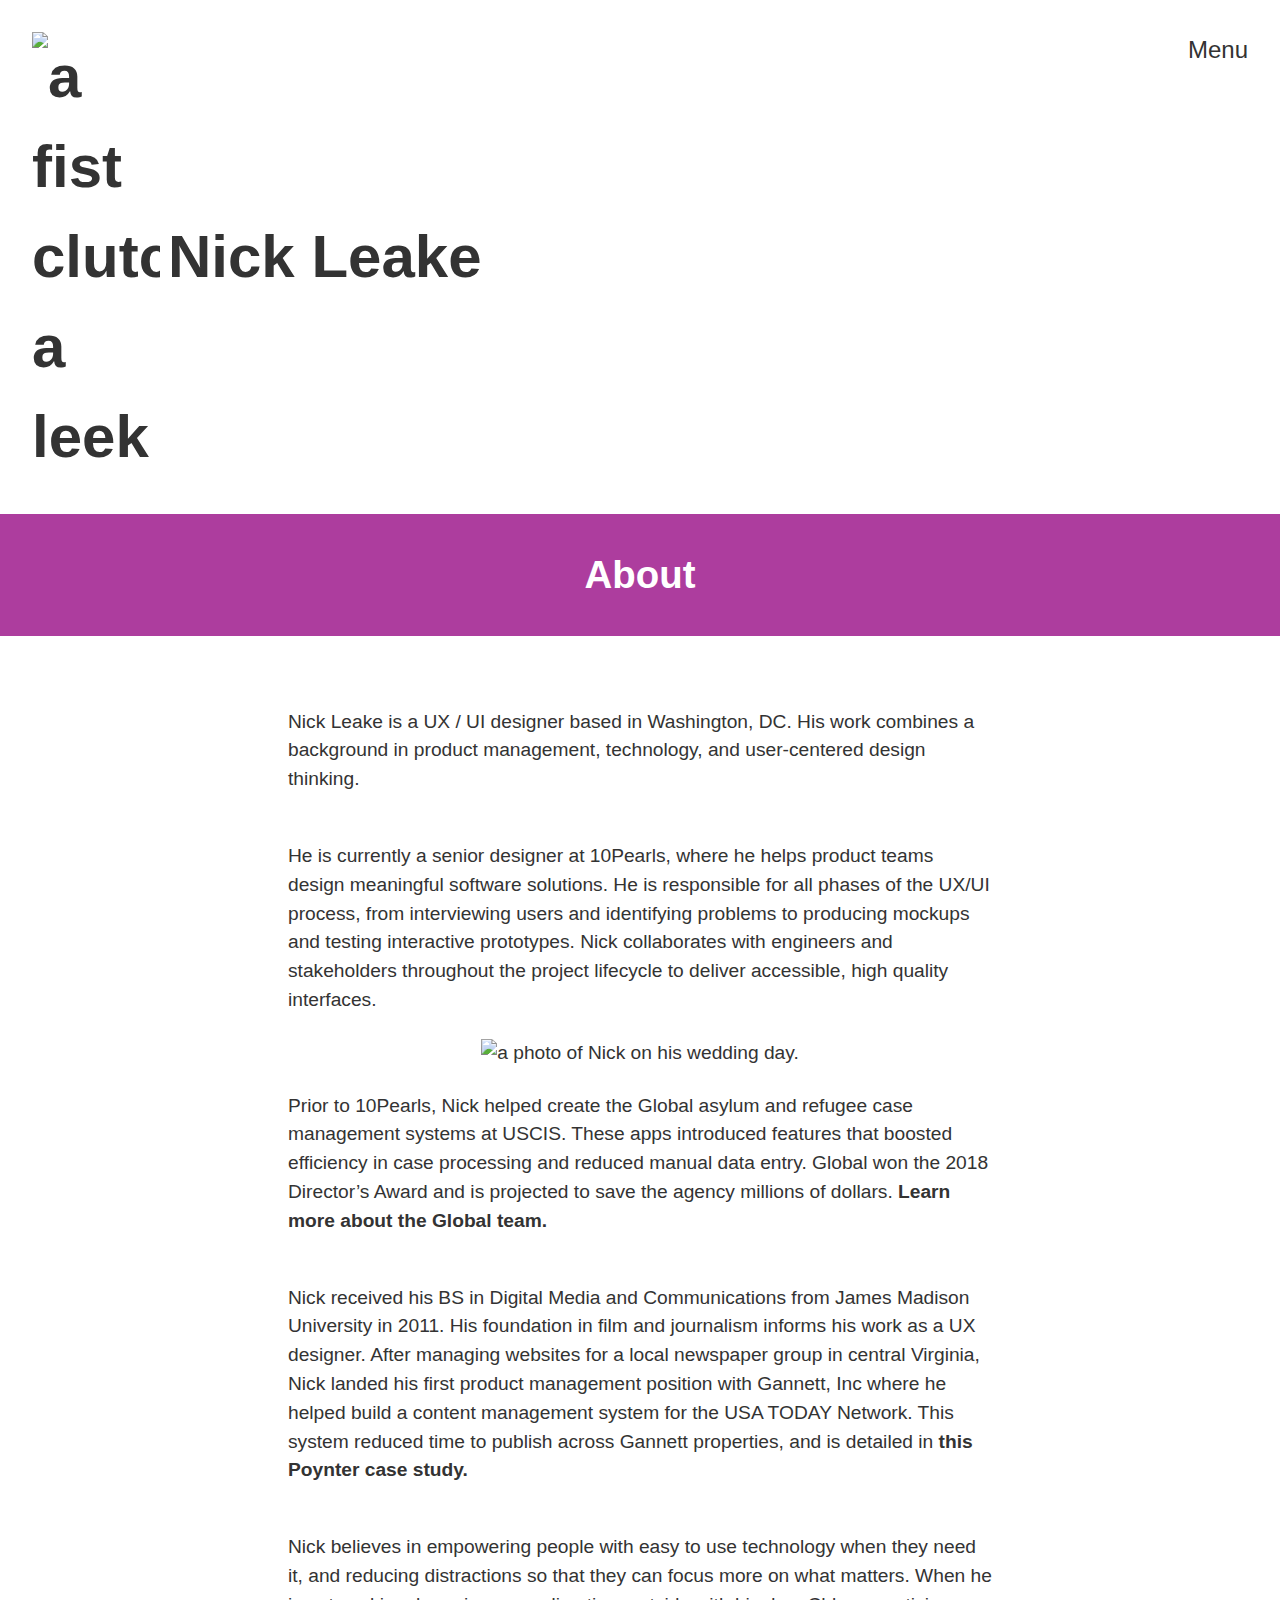
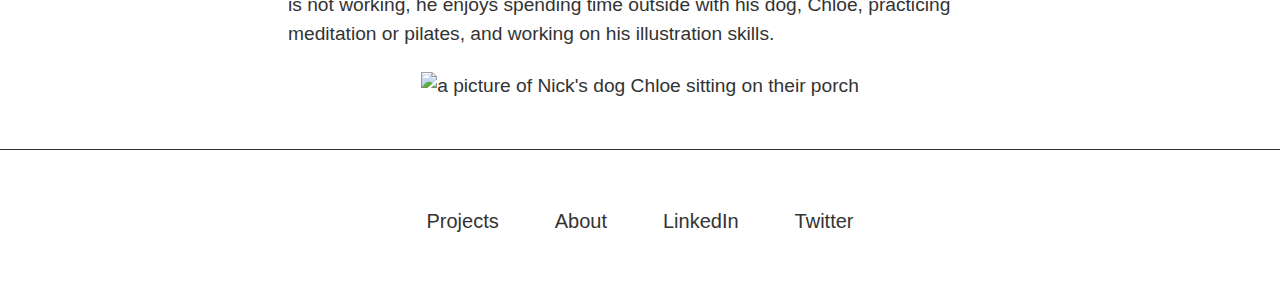
==== commit 0eb94ae0: "add concept to home" ====
--- a/about-me.html
+++ b/about-me.html
@@ -1,4 +1,4 @@
-<html>
+<html lang="en">
   <head>
         <!-- Global site tag (gtag.js) - Google Analytics -->
         <script async src="https://www.googletagmanager.com/gtag/js?id=UA-93178309-1"></script>
@@ -33,7 +33,6 @@
             <li class="footer__link"><a href="projects.html">Projects</a></li>
             <li class="footer__link"><a href="about-me.html">About</a></li>
             <li class="footer__link"><a href="https://www.linkedin.com/in/nickleake/">LinkedIn</a></li>
-            <li class="footer__link"><a href="https://www.instagram.com/nleake/">Instagram</a></li>
             <li class="footer__link"><a href="https://twitter.com/nick_leake">Twitter</a></li>
           </ul>
         </footer>
--- a/css/style.css
+++ b/css/style.css
@@ -20,28 +20,30 @@
 /* Navigation */
 .nav {
   font-family: Futura, Arial, Helvetica, sans-serif;
-  padding: 3rem 5rem;
+  padding: 2rem;
   display: flex;
   align-items: center;
-  justify-content: space-around;
+  justify-content: space-between;
 }
 .menu__link {
   font-size: 1.5rem;
   list-style-type: none;
-  padding-right: 5em; 
+  align-self: flex-start;
 }
 .menu__link:hover {
-  color: #DFA4D7;
+  color: #AD3D9E;
   text-decoration: underline;
 }
 .nav__logo {
   font-size: 3.75rem;
   display: flex;
   align-items: center;
+  margin-right: 2rem;
+  font-weight:bold;
 }
 #logo {
   max-width: 8rem;
-  padding: .5rem;
+  margin-right:.5rem;
 }
 /* Banner Styles */
 .banner {
@@ -50,16 +52,17 @@
   flex-wrap: wrap-reverse;
   justify-content: space-between;
   align-items: center;
-  background-color: #DFA4D7;
+  background-color: #AD3D9E;
   font-size: 1.25rem;
 }
-.banner__photo { 
+.coffeecat { 
   min-width: 200px;
-  max-width: 600px;
+  max-width: 410px;
 }
 .banner__intro {
   margin: 3em 0;
-  max-width: 40vw;
+  max-width: 500px;
+  color: white;
 }
 .banner__intro > h1 { 
   font-family: Futura, Arial, Helvetica, sans-serif;
@@ -69,7 +72,7 @@
 }
 .special {
   color: white;
-  font-style: italic;
+  text-decoration: underline;
 }
 
 /* Banner and Form Buttons */
@@ -109,8 +112,9 @@
   position: relative;
   margin-top: 1.5em;
   border-radius: .25em;
-  background-color: #2A3141;
-  color: white;
+  background-color: white;
+  color:#AD3D9E;
+  font-weight: bold;
   font-size: 1rem;
   padding: 1em 2em;
   text-align: center;
@@ -135,6 +139,7 @@
 .section__header {
   font-size: 3rem;
   margin-bottom: 1rem;
+  margin-top: 1.5rem;
 }
 .card-set {
   display: flex;
@@ -143,16 +148,26 @@
   max-width: 1270px;
 }
 article.card {
-  margin-left: 8rem;
-  margin-bottom: 8rem;
-  flex: 0 1 450px;
+  position:relative;
+  margin-left: 1.5rem;
+  margin-bottom: 6rem;
+  flex: 0 1 330px;
+  padding: 1rem;
+  border-radius: 12px;
+  border: 2px solid #e5e5e5;
+  box-shadow: 0px 6px 19px -6px rgba(0, 0, 0, 0.25);
 }
 article.card img {
   object-fit: cover;
   max-width: 100%;
 }
-article.card > a:hover {
-  color: #DFA4D7;
+article.card:hover {
+  box-shadow: 0px 3px 8px rgba(0, 0, 0, 0.25);
+  top: 2px;
+}
+article.card:active {
+  box-shadow: none;
+  top: 6px;
 }
 .card__header {
   font-family: 'Futura', Arial, Helvetica, sans-serif;
@@ -169,7 +184,7 @@
 #contactForm {
   display: flex;
   flex-direction: column;
-  font-size: 2.5rem;
+  font-size: 2rem;
   margin-top: 5rem;
 }
 
@@ -178,15 +193,23 @@
 }
 
 input, textarea {
-  background-color: #D4D6D4;
-  border-radius: 3px;
+  background-color: #f5f5f5;
+  border-radius: 8px;
+  font-size: 14px;
   padding: 1em;
   margin-bottom: 2em;
-  border: none;
+  border: 1px solid #FEFEFE;
   min-width: 300px;
   max-width: 600px;
   font-family: 'Work Sans', arial, sans-serif;
 }
+textarea:focus, input:focus {
+  background-color:rgba(173, 61, 158, 0.25);
+  border: 2px solid #AD3D9E;  
+  outline: none;
+}
+
+
 
 /* Footer */
 footer {
@@ -209,26 +232,23 @@
 }
 
 li > a:hover {
-  color: #DFA4D7;
+  color: #AD3D9E;
   text-decoration: underline;
 }
 
 /* Projects Page */
 .grid-section {
-  box-shadow: 0px 1px 4px rgba(0, 0, 0, 0.4);
+  box-shadow: 0px 1px 4px rgba(173, 61, 158, 0.4);
 }
 .grid-section > h2 {
-  background-color: #DFA4D7;
+  background-color: #AD3D9E;
   color: white;
   padding: 2rem 0;
   text-align: center;
   margin-bottom: 5rem;
 }
-.grid-section > .card-set {
-  padding: 0 2rem;
-}
 .project__image {
-  max-width: 95%;
+  max-width: 800px;
   margin: 2rem 0; 
 }
 
@@ -241,7 +261,7 @@
   font-size: 1.2rem;
 }
 .container > h1 {
-  background-color: #DFA4D7;
+  background-color: #AD3D9E;
   color: white;
   padding: 2rem 0;
   text-align: center;
@@ -260,7 +280,7 @@
   padding:1.2em 0;
 }
 .my-role {
-  background-color: #DFA4D7;
+  background-color: #AD3D9E;
   color: white;
   border-radius: 10px;
   margin-top: .5rem;
@@ -277,7 +297,7 @@
   margin: 4em 25vw;
 }
 .active {
-  border-bottom: 6px solid #DFA4D7;
+  border-bottom: 6px solid #AD3D9E;
 }
 
 /* MENU */
@@ -288,7 +308,7 @@
   font-size: 1.5em;
 }
 .menu > li {
-  padding-bottom: 1rem;
+  padding-bottom: 1.5rem;
 }
 .screen-reader-text {
   border: 0;
@@ -314,19 +334,18 @@
   #cat {
     padding-top: 2rem;
   }
+  .project__image {
+    max-width: 95%;
+  }
 }
 @media (max-width: 600px) {
-  .nav {
-    padding: 2rem;
-  }
   .nav__logo {
-    font-size: 1.8rem;
+    font-size: 2rem;
   }
   .menu__link {
     font-size: 1rem;
     position: relative;
     padding: 0;
-    align-self: flex-start;
   }
   .section {
     padding: 1rem 3rem;
@@ -335,7 +354,7 @@
     padding: 1rem 3rem;
   }
   .banner__photo { 
-    max-width: 80%;
+    max-width: 75%;
   }
   .banner__intro {
     max-width: 100%;
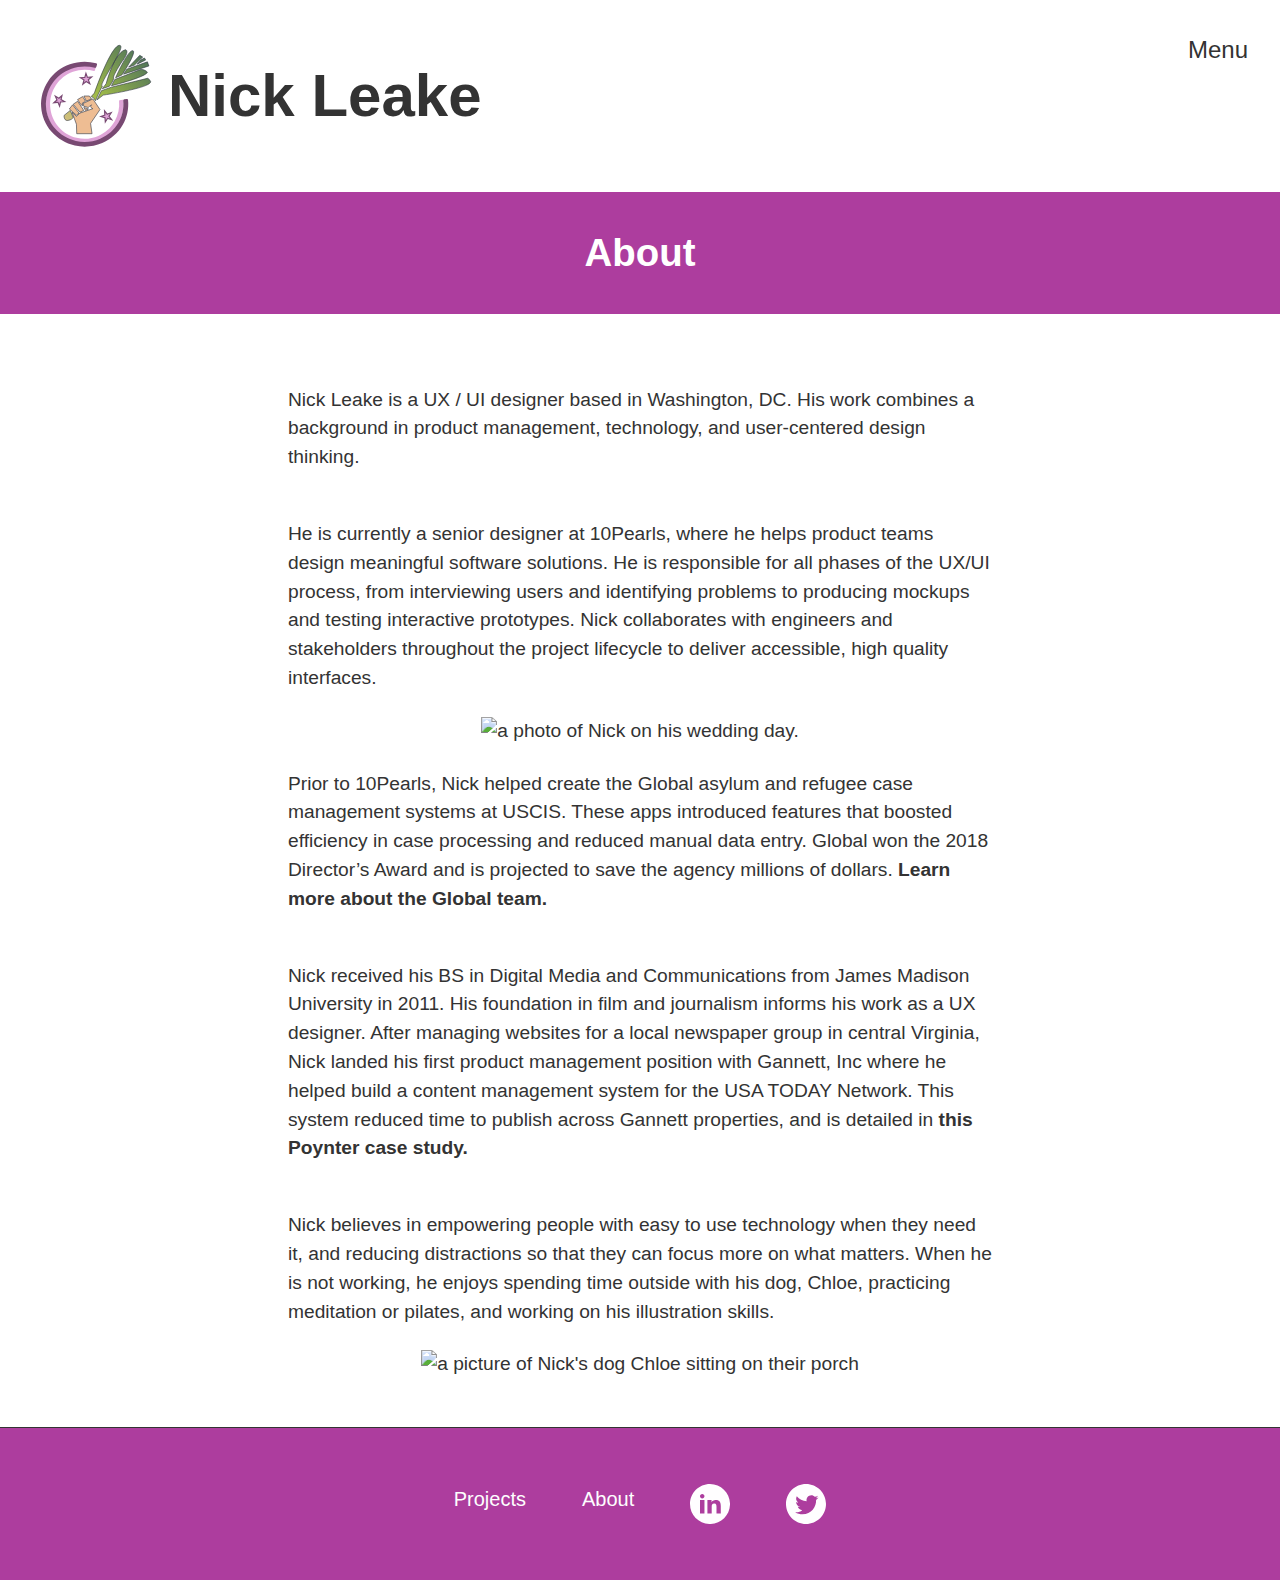
==== commit ae210553: "move logo to correct folder" ====
--- a/about-me.html
+++ b/about-me.html
@@ -28,13 +28,13 @@
       <p>Nick believes in empowering people with easy to use technology when they need it, and reducing distractions so that they can focus more on what matters. When he is not working, he enjoys spending time outside with his dog, Chloe, practicing meditation or pilates, and working on his illustration skills.</p>
       <div class="project_image"><img src="images/chloe-min.jpg" alt="a picture of Nick's dog Chloe sitting on their porch"></div>
     </div>
-        <footer>
-          <ul class=footer__nav>
-            <li class="footer__link"><a href="projects.html">Projects</a></li>
-            <li class="footer__link"><a href="about-me.html">About</a></li>
-            <li class="footer__link"><a href="https://www.linkedin.com/in/nickleake/">LinkedIn</a></li>
-            <li class="footer__link"><a href="https://twitter.com/nick_leake">Twitter</a></li>
-          </ul>
-        </footer>
+    <footer>
+      <ul class=footer__nav>
+        <li class="footer__link"><a href="projects.html">Projects</a></li>
+        <li class="footer__link"><a href="about-me.html">About</li>
+        <li class="footer__link"><a href="https://www.linkedin.com/in/nickleake/"><img src="images/linkedin_logo.svg" alt="LinkedIn logo" class="social"></a></li>
+        <li class="footer__link"><a href="https://twitter.com/nick_leake"><img src="images/twitter_logo.svg" alt="Twitter logo of a bird" class="social"></a></a></li>
+      </ul>
+    </footer>
   </body>
 </html>--- a/css/style.css
+++ b/css/style.css
@@ -151,7 +151,8 @@
   position:relative;
   margin-left: 1.5rem;
   margin-bottom: 6rem;
-  flex: 0 1 330px;
+  min-width:242px;
+  flex: 1 2 440px;
   padding: 1rem;
   border-radius: 12px;
   border: 2px solid #e5e5e5;
@@ -217,6 +218,7 @@
   border-top: 1px solid #333;
   display: grid;
   place-items: center;
+  background-color: #AD3D9E;
 }
 .footer__nav {
   display: flex;
@@ -229,6 +231,16 @@
   padding: 2rem 1.75rem;
   flex: 1 1 auto;
   text-align: left;
+}
+.social {
+  width: 40px;
+}
+.footer__link > a {
+  color: #FEFEFE;
+}
+.footer__link > a:hover {
+  color: #FEFEFE;
+  font-weight: bold;
 }
 
 li > a:hover {
